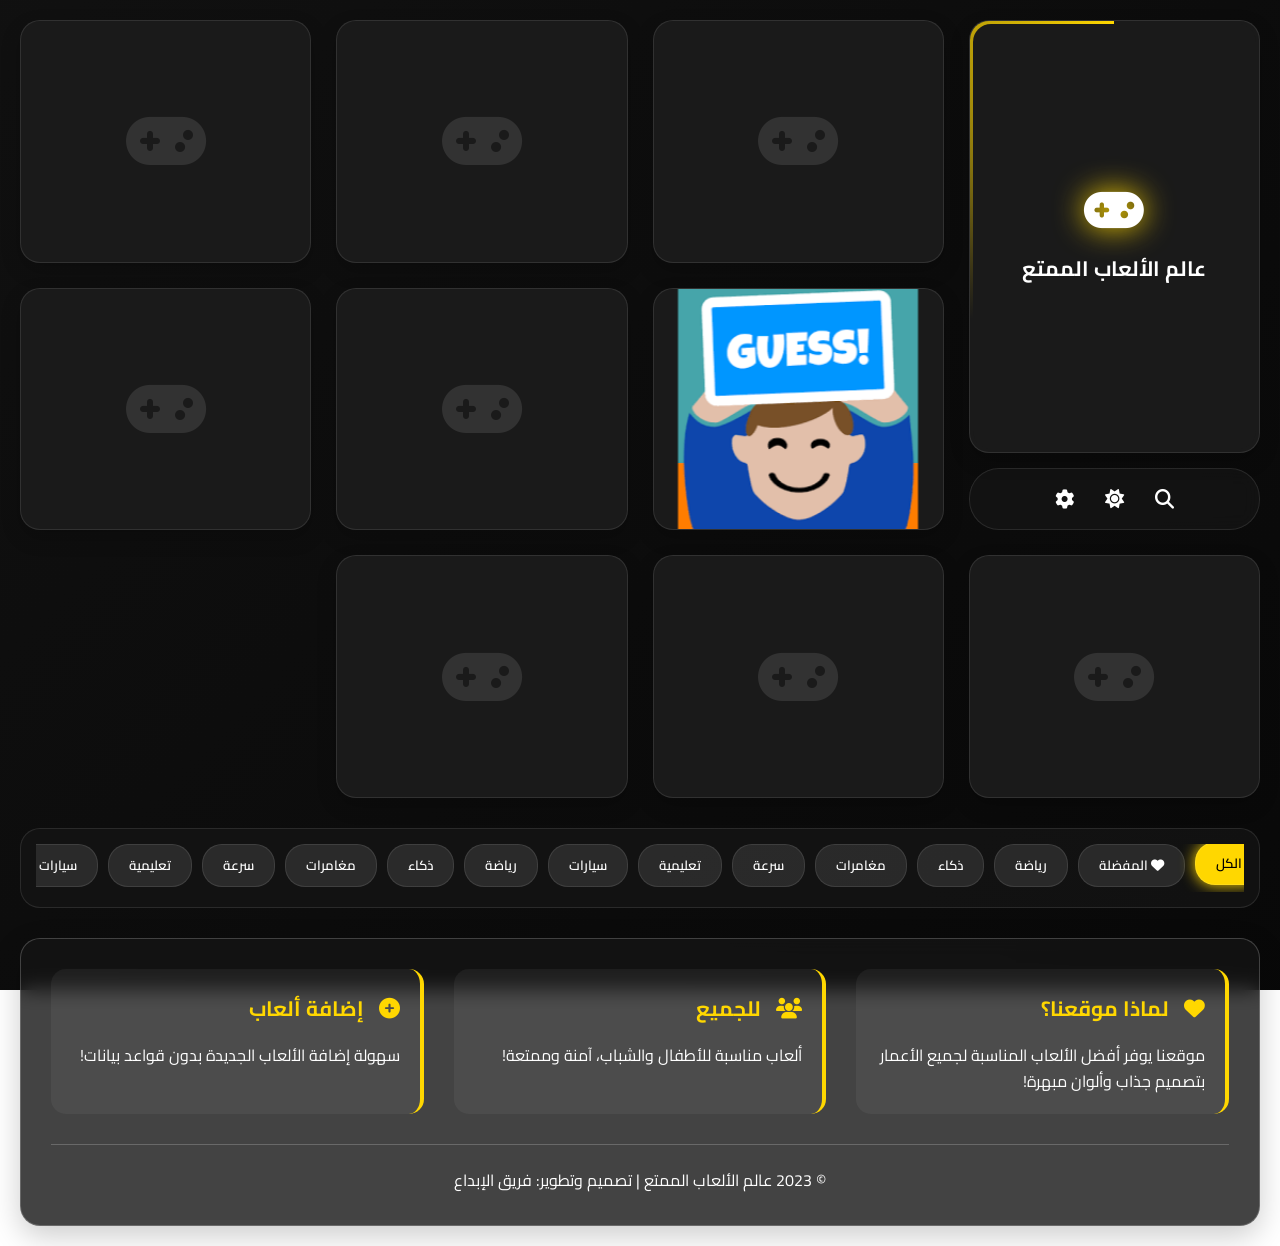
==== index.html @ 0b11cabd "Add files via upload" ====
<!DOCTYPE html>
<html lang="ar" dir="rtl">

<head>
    <meta charset="UTF-8">
    <meta name="viewport" content="width=device-width, initial-scale=1.0">
    <title>عالم الألعاب الممتع - موقع ألعاب للأطفال والشباب</title>
    <link rel="stylesheet" href="style.css">
    <link rel="stylesheet" href="https://cdnjs.cloudflare.com/ajax/libs/font-awesome/6.4.0/css/all.min.css">
    <link href="https://fonts.googleapis.com/css2?family=Cairo:wght@400;600;700;900&display=swap" rel="stylesheet">
</head>

<body>
    <div id="parallax-bg"></div>
    <div class="container">
        <!-- منطقة اللعبة الرئيسية -->
        <main>
            <!-- منطقة عرض اللعبة -->
            <div id="game-viewer" class="game-viewer">
                <div class="side-games-list" id="previous-games-list"></div>
                <div class="game-display-container">
                    <div class="game-display-header">
                        <h3 id="game-viewer-title"></h3>
                        <div class="game-controls">
                            <button id="game-viewer-fullscreen" title="ملء الشاشة"><i class="fas fa-expand"></i></button>
                            <button id="game-viewer-reload" title="إعادة تشغيل اللعبة"><i class="fas fa-redo"></i></button>
                            <button id="game-viewer-share" title="مشاركة اللعبة"><i class="fas fa-share-alt"></i></button>
                            <button id="sidebar-toggle" title="إخفاء/إظهار القوائم"><i class="fas fa-columns"></i></button>
                            <button id="game-viewer-close" title="العودة للقائمة"><i class="fas fa-times"></i></button>
                        </div>
                    </div>
                    <div id="game-frame-wrapper" class="game-frame-wrapper">
                        <div id="game-loader" class="loading-spinner"></div>
                        <!-- Iframe will be inserted here by JS -->
                    </div>
                </div>
                <div class="side-games-list" id="next-games-list"></div>
            </div>

            <!-- قسم ألعاب مشابهة -->
            <div id="similar-games-section" class="similar-games-section" style="display: none;">
                <h3><i class="fas fa-star"></i> <span data-i18n="similarGames">ألعاب مشابهة قد تعجبك</span></h3>
                <div class="games-grid" id="similar-games-grid"></div>
            </div>

            <!-- شبكة الألعاب -->
            <div class="games-grid" id="games-grid">
                <!-- رأس الموقع (كعنصر داخل الشبكة) -->
                <header>
                    <div class="logo">
                        <i class="fas fa-gamepad"></i>
                        <h1 data-i18n="siteTitle">عالم الألعاب</h1>
                    </div>
        
                    <div class="header-controls">
                        <!-- زر البحث وشريط البحث -->
                        <div class="search-wrapper" id="search-wrapper">
                            <input type="text" id="search-input" class="search-input" placeholder="ابحث..." data-i18n-placeholder="searchPlaceholder">
                            <button id="search-toggle-btn" class="icon-btn" title="بحث"><i class="fas fa-search"></i></button>
                        </div>
        
                        <!-- زر الوضع الليلي -->
                        <button id="header-theme-btn" class="icon-btn" title="تبديل المظهر"><i class="fas fa-moon"></i></button>
        
                        <!-- زر الإعدادات -->
                        <button id="settings-btn" class="icon-btn" title="الإعدادات">
                            <i class="fas fa-cog"></i>
                        </button>
                    </div>
                </header>
                <!-- سيتم إضافة الألعاب ديناميكياً بواسطة جافاسكريبت -->
            </div>
        </main>

        <!-- تصنيفات الألعاب (في الأسفل) -->
        <div class="bottom-categories">
            <div class="categories-container" id="categories-container">
                <button class="category-btn active" data-category="all" data-i18n="all">الكل</button>
                <button class="category-btn" data-category="favorites"><i class="fas fa-heart"></i> <span data-i18n="favorites">المفضلة</span></button>
            </div>
        </div>

        <!-- تذييل الصفحة -->
        <footer>
            <div class="footer-content">
                <div class="footer-section">
                    <h4><i class="fas fa-heart"></i> <span data-i18n="whyUs">لماذا موقعنا؟</span></h4>
                    <p data-i18n="whyUsDesc">موقعنا يوفر أفضل الألعاب المناسبة لجميع الأعمار بتصميم جذاب وألوان مبهرة!</p>
                </div>
                <div class="footer-section">
                    <h4><i class="fas fa-users"></i> <span data-i18n="forEveryone">للجميع</span></h4>
                    <p data-i18n="forEveryoneDesc">ألعاب مناسبة للأطفال والشباب، آمنة وممتعة!</p>
                </div>
                <div class="footer-section">
                    <h4><i class="fas fa-plus-circle"></i> <span data-i18n="addGames">إضافة ألعاب</span></h4>
                    <p data-i18n="addGamesDesc">سهولة إضافة الألعاب الجديدة بدون قواعد بيانات!</p>
                </div>
            </div>
            <div class="copyright">
                <p data-i18n="copyright">© 2023 عالم الألعاب الممتع | تصميم وتطوير: فريق الإبداع</p>
            </div>
        </footer>
    </div>

    <!-- نافذة المشاركة المخصصة -->
    <div id="share-modal" class="share-modal">
        <div class="share-content">
            <div class="share-header">
                <h3 data-i18n="shareTitle">مشاركة اللعبة</h3>
                <button id="close-share-modal"><i class="fas fa-times"></i></button>
            </div>
            <div class="share-options">
                <a href="#" id="share-whatsapp" target="_blank" class="share-btn whatsapp"><i class="fab fa-whatsapp"></i> واتساب</a>
                <a href="#" id="share-facebook" target="_blank" class="share-btn facebook"><i class="fab fa-facebook-f"></i> فيسبوك</a>
                <a href="#" id="share-twitter" target="_blank" class="share-btn twitter"><i class="fab fa-twitter"></i> تويتر</a>
                <button id="share-copy" class="share-btn copy"><i class="fas fa-copy"></i> <span data-i18n="copyLink">نسخ الرابط</span></button>
            </div>
        </div>
    </div>

    <!-- نافذة الإعدادات -->
    <div id="settings-modal" class="share-modal">
        <div class="share-content settings-content">
            <div class="share-header">
                <h3 data-i18n="settings">الإعدادات</h3>
                <button id="close-settings-modal"><i class="fas fa-times"></i></button>
            </div>
            <div class="settings-options">
                <div class="setting-item">
                    <span data-i18n="language">اللغة</span>
                    <select id="language-select">
                        <option value="ar">العربية</option>
                        <option value="en">English</option>
                        <option value="de">Deutsch</option>
                        <option value="fr">Français</option>
                        <option value="hi">हिन्दी</option>
                        <option value="zh">中文</option>
                    </select>
                </div>
                <div class="setting-item">
                    <span data-i18n="themeColor">لون الموقع</span>
                    <div class="color-picker-container">
                        <button class="color-option" style="background: #FFD700;" data-color="#FFD700"></button>
                        <button class="color-option" style="background: #FF0055;" data-color="#FF0055"></button>
                        <button class="color-option" style="background: #00FFCC;" data-color="#00FFCC"></button>
                        <button class="color-option" style="background: #BD00FF;" data-color="#BD00FF"></button>
                    </div>
                </div>
                <div class="setting-item">
                    <span data-i18n="appearance">المظهر</span>
                    <button id="theme-toggle-settings" class="theme-toggle-btn-settings"><i class="fas fa-sun"></i> <span data-i18n="lightMode">الوضع النهاري</span></button>
                </div>
            </div>
        </div>
    </div>

    <!-- زر العودة للأعلى -->
    <button id="back-to-top" title="العودة للأعلى"><i class="fas fa-arrow-up"></i></button>

    <script src="script.js"></script>
</body>

</html>
---- style.css ----
/* أساسيات الصفحة */

:root {
    --main-color: #FFD700; /* اللون الأساسي المبهر */
    --bg-color: #000000; /* خلفية سوداء للوضع الليلي */
    --text-color: #ffffff;
    --card-bg: #1a1a1a;
    --header-bg: rgba(20, 20, 20, 0.8);
    --input-bg: rgba(255, 255, 255, 0.1);
}

* {
    margin: 0;
    padding: 0;
    box-sizing: border-box;
}

body {
    font-family: 'Cairo', sans-serif;
    background: transparent;
    color: var(--text-color);
    min-height: 100vh;
    direction: rtl;
    overflow: auto;
}

.container {
    max-width: 100%;
    margin: 0 auto;
    padding: 20px;
}

/* خلفية Parallax */
#parallax-bg {
    position: fixed;
    top: -10%;
    left: -10%;
    width: 120%;
    height: 120%;
    z-index: -100;
    background: linear-gradient(-45deg, #000000, #1a1a1a, #050505, #111111);
    background-size: 400% 400%;
    animation: gradientBG 15s ease infinite;
    pointer-events: none;
    transition: transform 0.1s ease-out;
}

@keyframes gradientBG {
    0% {
        background-position: 0% 50%;
    }
    50% {
        background-position: 100% 50%;
    }
    100% {
        background-position: 0% 50%;
    }
}

/* رأس الموقع */
header {
    display: flex;
    flex-direction: column;
    align-items: center;
    justify-content: center;
    background: transparent;
    padding: 0;
    border: none;
    box-shadow: none;
    backdrop-filter: none;
    margin-bottom: 0;
    width: 100%;
    height: 100%;
    grid-row: span 2; /* يجعل الهيدر يأخذ ارتفاع مربعين ليكون بارزاً */
}

.logo {
    position: relative;
    display: flex;
    flex-direction: column;
    justify-content: center;
    align-items: center;
    gap: 15px;
    background: var(--card-bg);
    padding: 20px;
    border-radius: 20px;
    width: 100%;
    height: 100%;
    min-height: 200px;
    box-shadow: 0 8px 20px rgba(0, 0, 0, 0.2);
    border: 1px solid rgba(255, 255, 255, 0.1);
    margin-bottom: 15px;
    transition: all 0.3s ease;
    z-index: 1;
    overflow: hidden;
}

/* تأثير النيون المتحرك */
.logo::before {
    content: '';
    position: absolute;
    top: -50%;
    left: -50%;
    width: 200%;
    height: 200%;
    background: conic-gradient(
        transparent, 
        transparent, 
        transparent, 
        var(--main-color)
    );
    animation: rotate-neon 4s linear infinite;
    z-index: -2;
}

.logo::after {
    content: '';
    position: absolute;
    inset: 3px;
    background: var(--card-bg);
    border-radius: 18px;
    z-index: -1;
}

@keyframes rotate-neon {
    0% { transform: rotate(0deg); }
    100% { transform: rotate(360deg); }
}

.logo:hover {
    transform: translateY(-5px);
    box-shadow: 0 0 30px var(--main-color);
}

.logo i {
    font-size: 3rem;
    filter: drop-shadow(0 0 15px var(--main-color));
}

.logo h1 {
    font-size: 1.3rem;
    text-align: center;
    margin: 0;
    white-space: normal;
    color: var(--text-color);
    background: none;
    -webkit-background-clip: border-box;
    text-shadow: none;
}

/* أدوات الهيدر */
.header-controls {
    display: flex;
    align-items: center;
    justify-content: center;
    gap: 10px;
    background: var(--header-bg);
    padding: 10px 20px;
    border-radius: 30px;
    border: 1px solid rgba(255, 255, 255, 0.1);
    backdrop-filter: blur(10px);
    width: 100%;
    margin-top: auto;
}

.icon-btn {
    background: transparent;
    border: none;
    color: var(--text-color);
    font-size: 1.2rem;
    cursor: pointer;
    width: 40px;
    height: 40px;
    border-radius: 50%;
    transition: all 0.3s ease;
    display: flex;
    align-items: center;
    justify-content: center;
}

.icon-btn:hover {
    background: var(--input-bg);
    color: var(--main-color);
}

/* شريط البحث المنبثق */
.search-wrapper {
    display: flex;
    align-items: center;
    background: transparent;
    border-radius: 25px;
    padding: 0;
    transition: all 0.3s ease;
}

/* عند تفعيل البحث */
.search-wrapper.active {
    background: var(--input-bg);
    padding-right: 10px;
    border: 1px solid rgba(255,255,255,0.1);
}

.search-input {
    width: 0;
    padding: 0;
    border: none;
    background: transparent;
    color: var(--text-color);
    font-size: 1rem;
    opacity: 0;
    transition: all 0.3s ease;
    font-family: 'Cairo', sans-serif;
    outline: none;
}

.search-wrapper.active .search-input {
    width: 200px;
    padding: 5px 10px;
    opacity: 1;
}

/* قسم التصنيفات في الأسفل */
.bottom-categories {
    margin-bottom: 30px;
    padding: 15px;
    background: var(--header-bg);
    border-radius: 20px;
    border: 1px solid rgba(255, 255, 255, 0.1);
}

.categories-container {
    display: flex;
    flex-wrap: nowrap;
    gap: 10px;
    overflow-x: auto;
    padding-bottom: 5px;
    scrollbar-width: thin;
    justify-content: center;
}

.category-btn {
    padding: 8px 20px;
    border-radius: 20px;
    border: none;
    background: var(--input-bg);
    color: var(--text-color);
    cursor: pointer;
    transition: all 0.3s ease;
    font-family: 'Cairo', sans-serif;
    font-weight: 600;
    border: 1px solid rgba(255, 255, 255, 0.1);
    white-space: nowrap;
}

.category-btn:hover, .category-btn.active {
    background: var(--main-color);
    color: #000;
    transform: translateY(-2px);
    box-shadow: 0 0 15px var(--main-color);
}


/* شبكة الألعاب */
.games-grid {
    display: grid;
    grid-template-columns: repeat(auto-fill, minmax(250px, 1fr));
    grid-auto-flow: dense; /* لملء الفراغات بشكل أفضل */
    gap: 25px;
    margin-bottom: 30px;
}

.game-card {
    position: relative;
    background: var(--card-bg);
    border-radius: 20px;
    overflow: hidden;
    cursor: pointer;
    transition: all 0.3s ease;
    aspect-ratio: 1.2;
    box-shadow: 0 8px 20px rgba(0, 0, 0, 0.2);
    border: 1px solid rgba(255,255,255,0.1);
}

.game-card:hover {
    box-shadow: 0 15px 30px rgba(0, 0, 0, 0.3);
    z-index: 10;
    border-color: var(--main-color);
}

.game-image {
    width: 100%;
    height: 100%;
    object-fit: contain;
    transition: transform 0.3s ease;
    position: relative;
    z-index: 1;
}

.game-card:hover .game-image {
    transform: scale(1.1);
}

.game-fallback-icon {
    position: absolute;
    top: 0;
    left: 0;
    width: 100%;
    height: 100%;
    display: flex;
    align-items: center;
    justify-content: center;
    font-size: 4rem;
    color: var(--text-color);
    opacity: 0.1;
    z-index: 0;
}

.game-info {
    position: absolute;
    bottom: 0;
    left: 0;
    right: 0;
    background: linear-gradient(to top, #000 0%, rgba(0,0,0,0.5) 100%);
    padding: 15px;
    text-align: center;
    opacity: 0;
    transform: translateY(10px);
    transition: all 0.3s ease;
}

.game-card:hover .game-info {
    opacity: 1;
    transform: translateY(0);
}

.game-info h4 {
    font-size: 1.5rem;
    margin: 0;
    color: #fff;
    text-shadow: 0 2px 5px rgba(0,0,0,0.8);
}

.no-games-message {
    grid-column: 1 / -1;
    text-align: center;
    padding: 40px;
}

/* زر المفضلة على البطاقة */
.card-favorite-btn {
    position: absolute;
    top: 10px;
    left: 10px;
    background: rgba(0, 0, 0, 0.5);
    color: #fff;
    border: none;
    width: 35px;
    height: 35px;
    border-radius: 50%;
    cursor: pointer;
    display: flex;
    align-items: center;
    justify-content: center;
    font-size: 1rem;
    transition: all 0.3s ease;
    z-index: 5;
    opacity: 0;
}

.game-card:hover .card-favorite-btn,
.card-favorite-btn.active {
    opacity: 1;
}

.card-favorite-btn:hover {
    background: #fff;
    color: var(--main-color);
    transform: scale(1.1);
}

.card-favorite-btn.active {
    background: var(--main-color);
    color: #fff;
}

/* تذييل الصفحة */
footer {
    background: var(--header-bg);
    border-radius: 20px;
    padding: 30px;
    box-shadow: 0 10px 30px rgba(0, 0, 0, 0.2);
    backdrop-filter: blur(10px);
    border: 1px solid rgba(255, 255, 255, 0.2);
}

.footer-content {
    display: grid;
    grid-template-columns: repeat(auto-fit, minmax(250px, 1fr));
    gap: 30px;
    margin-bottom: 30px;
}

.footer-section {
    padding: 20px;
    background: rgba(255, 255, 255, 0.05);
    border-radius: 15px;
    border-right: 4px solid #FFD700;
}

.footer-section h4 {
    color: #FFD700;
    margin-bottom: 15px;
    font-size: 1.3rem;
}

.footer-section h4 i {
    margin-left: 10px;
}

.footer-section p {
    color: var(--text-color);
    line-height: 1.6;
}

.copyright {
    text-align: center;
    padding-top: 20px;
    border-top: 1px solid rgba(255, 255, 255, 0.2);
    color: var(--text-color);
    font-size: 1rem;
}

/* منطقة عرض اللعبة الجديدة */
.game-viewer {
    display: none;
    gap: 20px;
    margin-bottom: 30px;
    align-items: flex-start;
}

.side-games-list {
    display: flex;
    flex-direction: column;
    gap: 10px;
    flex: 1;
    max-height: 70vh;
    overflow-y: auto;
    padding: 10px;
    background: rgba(0,0,0,0.2);
    border-radius: 15px;
}

/* إخفاء القوائم الجانبية عند التفعيل */
.game-viewer.sidebars-hidden .side-games-list {
    display: none;
}

.game-viewer.sidebars-hidden .game-display-container {
    min-width: 100%;
}

/* Custom scrollbar for side lists */
.side-games-list::-webkit-scrollbar {
    width: 5px;
}
.side-games-list::-webkit-scrollbar-track {
    background: transparent;
}
.side-games-list::-webkit-scrollbar-thumb {
    background: var(--main-color);
    border-radius: 5px;
}

.side-game-card {
    position: relative;
    display: block;
    background: rgba(255,255,255,0.1);
    padding: 0;
    border-radius: 10px;
    cursor: pointer;
    transition: all 0.3s ease;
    border: 2px solid transparent;
    overflow: hidden;
    opacity: 0; /* مخفي في البداية للحركة */
    animation: slideInSide 0.5s ease forwards;
    aspect-ratio: 1; /* جعل البطاقة مربعة دائماً */
    width: 100%;
}

.side-game-card:hover {
    background: rgba(255,255,255,0.2);
    border-color: var(--main-color);
    transform: scale(1.05);
}

/* حركة ظهور القوائم الجانبية */
@keyframes slideInSide {
    from { opacity: 0; transform: translateY(20px); }
    to { opacity: 1; transform: translateY(0); }
}

.side-game-card img {
    position: relative;
    z-index: 1;
    width: 100%;
    height: 100%;
    object-fit: cover;
    border-radius: 0;
    display: block;
}

.side-game-card h5 {
    position: absolute;
    bottom: 0;
    left: 0;
    width: 100%;
    background: rgba(0, 0, 0, 0.7);
    color: #fff;
    font-size: 0.8rem;
    text-align: center;
    padding: 5px 2px;
    margin: 0;
    transform: translateY(100%);
    transition: transform 0.3s ease;
    z-index: 2;
}

.side-game-card .game-fallback-icon {
    font-size: 2rem;
    z-index: 0;
}

.side-game-card:hover h5 {
    transform: translateY(0);
}

.game-display-container {
    flex: 3; /* This will make it wider than sidebars */
    min-width: 50%; /* As requested */
    background: rgba(0,0,0,0.3);
    border-radius: 20px;
    overflow: hidden;
    box-shadow: 0 10px 40px rgba(0,0,0,0.4);
}

.game-display-header {
    display: flex;
    justify-content: space-between;
    align-items: center;
    padding: 15px 20px;
    background: rgba(0,0,0,0.4);
}

.game-display-header h3 {
    font-size: 1.5rem;
    color: var(--main-color);
}

.game-controls {
    display: flex;
    gap: 10px;
}

.game-controls button {
    background: rgba(255,255,255,0.2);
    color: #fff;
    border: none;
    width: 40px;
    height: 40px;
    border-radius: 50%;
    cursor: pointer;
    font-size: 1rem;
    transition: all 0.3s ease;
}

.game-controls button:hover {
    background: var(--main-color);
    color: #000;
}

.game-frame-wrapper {
    position: relative;
    width: 100%;
    padding-top: 56.25%; /* 16:9 Aspect Ratio */
    background-color: #000;
}

.game-frame-wrapper iframe {
    position: absolute;
    top: 0;
    left: 0;
    width: 100%;
    height: 100%;
    border: none;
}

/* شريط التحميل (Loader) */
.loading-spinner {
    position: absolute;
    top: 50%;
    left: 50%;
    transform: translate(-50%, -50%);
    width: 50px;
    height: 50px;
    border: 5px solid rgba(255, 255, 255, 0.3);
    border-radius: 50%;
    border-top: 5px solid var(--main-color);
    animation: spin 1s linear infinite;
    z-index: 10;
    display: none; /* مخفي افتراضياً */
}

@keyframes spin {
    0% { transform: translate(-50%, -50%) rotate(0deg); }
    100% { transform: translate(-50%, -50%) rotate(360deg); }
}

/* قسم ألعاب مشابهة */
.similar-games-section {
    margin-bottom: 40px;
}

.similar-games-section h3 {
    color: var(--main-color);
    margin-bottom: 20px;
    font-size: 1.5rem;
    border-bottom: 2px solid rgba(255, 255, 255, 0.2);
    padding-bottom: 10px;
    display: inline-block;
}

/* تصميم متجاوب */
@media (max-width: 1200px) {
    main {
        flex-direction: column;
    }
}

@media (max-width: 768px) {
    header {
        flex-direction: column;
        align-items: stretch;
        gap: 20px;
    }
    
    .toolbar-header {
        flex-direction: column;
        width: 100%;
    }
    
    .search-container {
        width: 100%;
    }
    
    .logo h1 {
        font-size: 1.8rem;
    }

    .game-viewer {
        flex-direction: column;
    }
    .side-games-list {
        display: none; /* Hide side lists on smaller screens for simplicity */
    }
    .game-display-container {
        min-width: 100%;
    }
    
    .games-grid {
        grid-template-columns: repeat(auto-fill, minmax(130px, 1fr));
    }
    
    .footer-content {
        grid-template-columns: 1fr;
    }
}

@media (max-width: 480px) {
    .container {
        padding: 10px;
    }

    .games-grid {
        grid-template-columns: repeat(2, 1fr);
    }
}

/* --- الوضع النهاري (Light Mode) --- */
body.light-mode {
    --bg-color: #f0f2f5;
    --text-color: #333333;
    --card-bg: #ffffff;
    --header-bg: rgba(255, 255, 255, 0.9);
    --input-bg: rgba(0, 0, 0, 0.05);
}

body.light-mode #parallax-bg {
    background: linear-gradient(-45deg, #f0f2f5, #e0eafc, #cfdef3, #f0f2f5);
    background-size: 400% 400%;
}

body.light-mode .similar-games-section h3 {
    color: var(--main-color);
    border-bottom-color: rgba(0, 0, 0, 0.1);
}

body.light-mode .game-card {
    box-shadow: 0 5px 15px rgba(0,0,0,0.1);
    border: 1px solid #eee;
}

body.light-mode .game-card:hover {
    border-color: var(--main-color);
}

body.light-mode .search-container input::placeholder {
    color: #555;
}

body.light-mode .search-container i {
    color: var(--main-color);
}

body.light-mode .category-btn:hover,
body.light-mode .category-btn.active {
    background: var(--main-color);
    color: #fff;
}

/* تنسيقات نافذة الإعدادات */
.settings-content {
    text-align: right;
}

.settings-options {
    display: flex;
    flex-direction: column;
    gap: 15px;
}

.setting-item {
    display: flex;
    justify-content: space-between;
    align-items: center;
    padding: 10px;
    background: #f5f5f5;
    border-radius: 10px;
}

.setting-item span {
    color: #333;
    font-weight: bold;
}

.color-picker-container {
    display: flex;
    gap: 10px;
}

.color-option {
    width: 30px;
    height: 30px;
    border-radius: 50%;
    border: 2px solid #fff;
    cursor: pointer;
    transition: transform 0.2s;
}

.color-option:hover {
    transform: scale(1.2);
}

.theme-toggle-btn-settings {
    background: var(--main-color);
    color: #fff;
    border: none;
    padding: 5px 15px;
    border-radius: 15px;
    cursor: pointer;
}

.theme-toggle-btn-settings:hover {
    opacity: 0.9;
}

#language-select {
    padding: 5px;
    border-radius: 5px;
    border: 1px solid #ddd;
}

/* تنسيقات نافذة المشاركة */
.share-modal {
    position: fixed;
    top: 0;
    left: 0;
    width: 100%;
    height: 100%;
    background: rgba(0, 0, 0, 0.8);
    display: none;
    justify-content: center;
    align-items: center;
    z-index: 2000;
    backdrop-filter: blur(5px);
}

.share-content {
    background: #fff;
    padding: 25px;
    border-radius: 20px;
    width: 90%;
    max-width: 400px;
    text-align: center;
    box-shadow: 0 10px 30px rgba(0,0,0,0.3);
    animation: popIn 0.3s ease;
}

@keyframes popIn {
    from { transform: scale(0.8); opacity: 0; }
    to { transform: scale(1); opacity: 1; }
}

.share-header {
    display: flex;
    justify-content: space-between;
    align-items: center;
    margin-bottom: 20px;
    border-bottom: 1px solid #eee;
    padding-bottom: 10px;
}

.share-header h3 { color: #333; margin: 0; }
.share-header button { background: none; border: none; font-size: 1.2rem; cursor: pointer; color: #666; }

.share-options { display: flex; flex-direction: column; gap: 10px; }

.share-btn {
    display: flex;
    align-items: center;
    justify-content: center;
    gap: 10px;
    padding: 12px;
    border-radius: 10px;
    text-decoration: none;
    color: #fff;
    font-weight: bold;
    transition: transform 0.2s;
    border: none; cursor: pointer; font-size: 1rem; font-family: inherit;
}
.share-btn:hover { transform: translateY(-2px); }
.whatsapp { background: #25D366; }
.facebook { background: #1877F2; }
.twitter { background: #1DA1F2; }
.copy { background: #666; }

/* زر العودة للأعلى */
#back-to-top {
    position: fixed;
    bottom: 30px;
    left: 30px;
    width: 50px;
    height: 50px;
    background: var(--main-color);
    color: #000;
    border: none;
    border-radius: 50%;
    font-size: 1.2rem;
    cursor: pointer;
    box-shadow: 0 5px 15px rgba(0,0,0,0.3);
    z-index: 999;
    opacity: 0;
    visibility: hidden;
    transition: all 0.3s ease;
}

#back-to-top.show {
    opacity: 1;
    visibility: visible;
}

#back-to-top:hover {
    background: #fff;
    transform: translateY(-5px);
}

body.light-mode .game-display-header h3 {
    color: var(--main-color);
}

body.light-mode .game-controls button {
    color: #333;
    background: rgba(0,0,0,0.1);
}

body.light-mode .game-controls button:hover {
    background: var(--main-color);
    color: #fff;
}
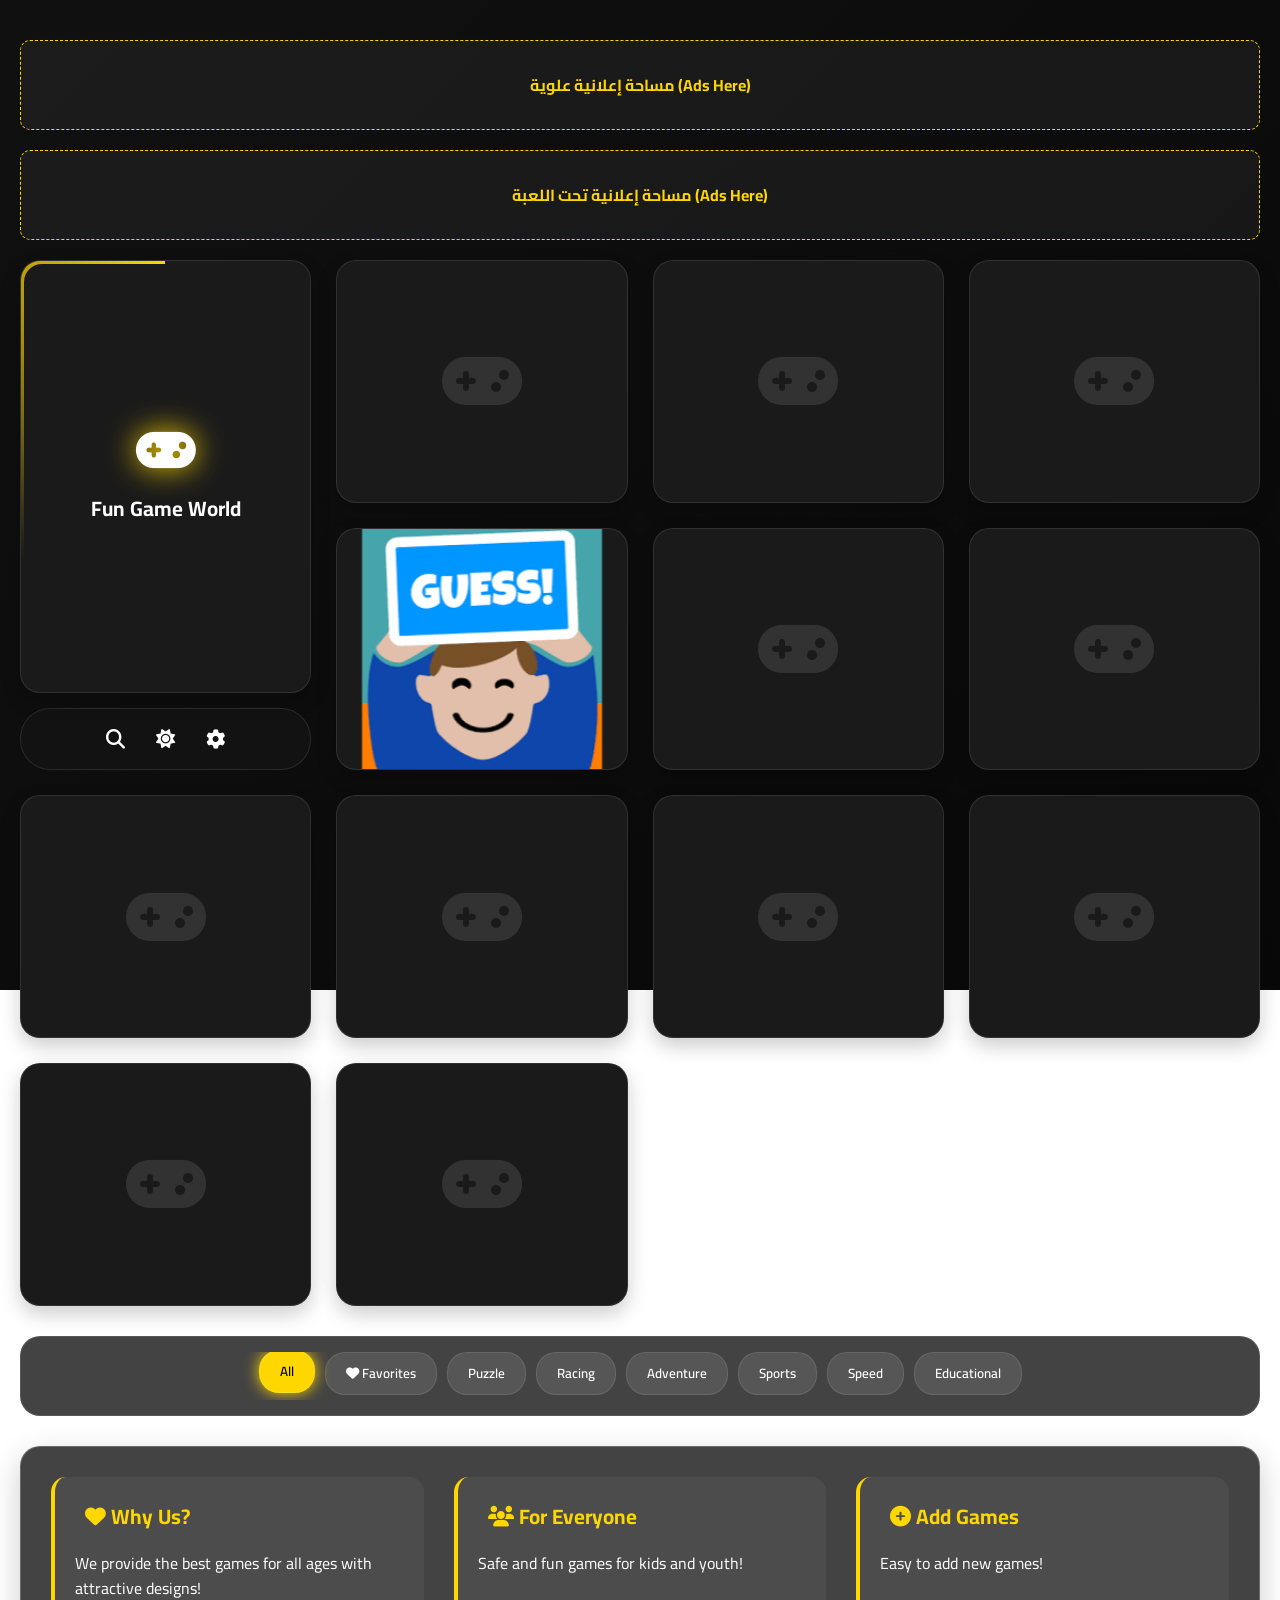
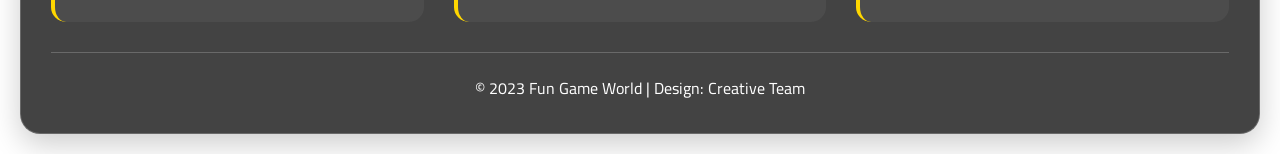
==== commit a0d489f2: "Add files via upload" ====
--- a/index.html
+++ b/index.html
@@ -1,10 +1,10 @@
 <!DOCTYPE html>
-<html lang="ar" dir="rtl">
+<html lang="en" dir="ltr">
 
 <head>
     <meta charset="UTF-8">
     <meta name="viewport" content="width=device-width, initial-scale=1.0">
-    <title>عالم الألعاب الممتع - موقع ألعاب للأطفال والشباب</title>
+    <title>Fun Game World - Games for Everyone</title>
     <link rel="stylesheet" href="style.css">
     <link rel="stylesheet" href="https://cdnjs.cloudflare.com/ajax/libs/font-awesome/6.4.0/css/all.min.css">
     <link href="https://fonts.googleapis.com/css2?family=Cairo:wght@400;600;700;900&display=swap" rel="stylesheet">
@@ -16,15 +16,18 @@
         <!-- منطقة اللعبة الرئيسية -->
         <main>
             <!-- منطقة عرض اللعبة -->
+            <!-- مساحة إعلانية علوية -->
+            <div class="ad-container">مساحة إعلانية علوية (Ads Here)</div>
+
             <div id="game-viewer" class="game-viewer">
                 <div class="side-games-list" id="previous-games-list"></div>
                 <div class="game-display-container">
                     <div class="game-display-header">
                         <h3 id="game-viewer-title"></h3>
                         <div class="game-controls">
-                            <button id="game-viewer-fullscreen" title="ملء الشاشة"><i class="fas fa-expand"></i></button>
-                            <button id="game-viewer-reload" title="إعادة تشغيل اللعبة"><i class="fas fa-redo"></i></button>
-                            <button id="game-viewer-share" title="مشاركة اللعبة"><i class="fas fa-share-alt"></i></button>
+                            <button id="game-viewer-fullscreen" title="Fullscreen"><i class="fas fa-expand"></i></button>
+                            <button id="game-viewer-reload" title="Reload Game"><i class="fas fa-redo"></i></button>
+                            <button id="game-viewer-share" title="Share Game"><i class="fas fa-share-alt"></i></button>
                             <button id="sidebar-toggle" title="إخفاء/إظهار القوائم"><i class="fas fa-columns"></i></button>
                             <button id="game-viewer-close" title="العودة للقائمة"><i class="fas fa-times"></i></button>
                         </div>
@@ -37,9 +40,12 @@
                 <div class="side-games-list" id="next-games-list"></div>
             </div>
 
+            <!-- مساحة إعلانية تحت اللعبة -->
+            <div class="ad-container">مساحة إعلانية تحت اللعبة (Ads Here)</div>
+
             <!-- قسم ألعاب مشابهة -->
             <div id="similar-games-section" class="similar-games-section" style="display: none;">
-                <h3><i class="fas fa-star"></i> <span data-i18n="similarGames">ألعاب مشابهة قد تعجبك</span></h3>
+                <h3><i class="fas fa-star"></i> <span data-i18n="similarGames">Similar Games You Might Like</span></h3>
                 <div class="games-grid" id="similar-games-grid"></div>
             </div>
 
@@ -49,13 +55,13 @@
                 <header>
                     <div class="logo">
                         <i class="fas fa-gamepad"></i>
-                        <h1 data-i18n="siteTitle">عالم الألعاب</h1>
+                        <h1 data-i18n="siteTitle">Fun Game World</h1>
                     </div>
         
                     <div class="header-controls">
                         <!-- زر البحث وشريط البحث -->
                         <div class="search-wrapper" id="search-wrapper">
-                            <input type="text" id="search-input" class="search-input" placeholder="ابحث..." data-i18n-placeholder="searchPlaceholder">
+                            <input type="text" id="search-input" class="search-input" placeholder="Search..." data-i18n-placeholder="searchPlaceholder">
                             <button id="search-toggle-btn" class="icon-btn" title="بحث"><i class="fas fa-search"></i></button>
                         </div>
         
@@ -75,8 +81,8 @@
         <!-- تصنيفات الألعاب (في الأسفل) -->
         <div class="bottom-categories">
             <div class="categories-container" id="categories-container">
-                <button class="category-btn active" data-category="all" data-i18n="all">الكل</button>
-                <button class="category-btn" data-category="favorites"><i class="fas fa-heart"></i> <span data-i18n="favorites">المفضلة</span></button>
+                <button class="category-btn active" data-category="all" data-i18n="all">All</button>
+                <button class="category-btn" data-category="favorites"><i class="fas fa-heart"></i> <span data-i18n="favorites">Favorites</span></button>
             </div>
         </div>
 
@@ -84,20 +90,20 @@
         <footer>
             <div class="footer-content">
                 <div class="footer-section">
-                    <h4><i class="fas fa-heart"></i> <span data-i18n="whyUs">لماذا موقعنا؟</span></h4>
-                    <p data-i18n="whyUsDesc">موقعنا يوفر أفضل الألعاب المناسبة لجميع الأعمار بتصميم جذاب وألوان مبهرة!</p>
+                    <h4><i class="fas fa-heart"></i> <span data-i18n="whyUs">Why Us?</span></h4>
+                    <p data-i18n="whyUsDesc">Our site provides the best games for all ages with amazing designs!</p>
                 </div>
                 <div class="footer-section">
-                    <h4><i class="fas fa-users"></i> <span data-i18n="forEveryone">للجميع</span></h4>
-                    <p data-i18n="forEveryoneDesc">ألعاب مناسبة للأطفال والشباب، آمنة وممتعة!</p>
+                    <h4><i class="fas fa-users"></i> <span data-i18n="forEveryone">For Everyone</span></h4>
+                    <p data-i18n="forEveryoneDesc">Safe and fun games for kids and adults!</p>
                 </div>
                 <div class="footer-section">
-                    <h4><i class="fas fa-plus-circle"></i> <span data-i18n="addGames">إضافة ألعاب</span></h4>
-                    <p data-i18n="addGamesDesc">سهولة إضافة الألعاب الجديدة بدون قواعد بيانات!</p>
+                    <h4><i class="fas fa-plus-circle"></i> <span data-i18n="addGames">Add Games</span></h4>
+                    <p data-i18n="addGamesDesc">Easily add new games without a database!</p>
                 </div>
             </div>
             <div class="copyright">
-                <p data-i18n="copyright">© 2023 عالم الألعاب الممتع | تصميم وتطوير: فريق الإبداع</p>
+                <p data-i18n="copyright">© 2023 Fun Game World | Design: Creative Team</p>
             </div>
         </footer>
     </div>
@@ -106,14 +112,14 @@
     <div id="share-modal" class="share-modal">
         <div class="share-content">
             <div class="share-header">
-                <h3 data-i18n="shareTitle">مشاركة اللعبة</h3>
+                <h3 data-i18n="shareTitle">Share Game</h3>
                 <button id="close-share-modal"><i class="fas fa-times"></i></button>
             </div>
             <div class="share-options">
-                <a href="#" id="share-whatsapp" target="_blank" class="share-btn whatsapp"><i class="fab fa-whatsapp"></i> واتساب</a>
-                <a href="#" id="share-facebook" target="_blank" class="share-btn facebook"><i class="fab fa-facebook-f"></i> فيسبوك</a>
-                <a href="#" id="share-twitter" target="_blank" class="share-btn twitter"><i class="fab fa-twitter"></i> تويتر</a>
-                <button id="share-copy" class="share-btn copy"><i class="fas fa-copy"></i> <span data-i18n="copyLink">نسخ الرابط</span></button>
+                <a href="#" id="share-whatsapp" target="_blank" class="share-btn whatsapp"><i class="fab fa-whatsapp"></i> WhatsApp</a>
+                <a href="#" id="share-facebook" target="_blank" class="share-btn facebook"><i class="fab fa-facebook-f"></i> Facebook</a>
+                <a href="#" id="share-twitter" target="_blank" class="share-btn twitter"><i class="fab fa-twitter"></i> Twitter</a>
+                <button id="share-copy" class="share-btn copy"><i class="fas fa-copy"></i> <span data-i18n="copyLink">Copy Link</span></button>
             </div>
         </div>
     </div>
@@ -122,15 +128,15 @@
     <div id="settings-modal" class="share-modal">
         <div class="share-content settings-content">
             <div class="share-header">
-                <h3 data-i18n="settings">الإعدادات</h3>
+                <h3 data-i18n="settings">Settings</h3>
                 <button id="close-settings-modal"><i class="fas fa-times"></i></button>
             </div>
             <div class="settings-options">
                 <div class="setting-item">
-                    <span data-i18n="language">اللغة</span>
+                    <span data-i18n="language">Language</span>
                     <select id="language-select">
+                        <option value="en">English</option>
                         <option value="ar">العربية</option>
-                        <option value="en">English</option>
                         <option value="de">Deutsch</option>
                         <option value="fr">Français</option>
                         <option value="hi">हिन्दी</option>
@@ -138,7 +144,7 @@
                     </select>
                 </div>
                 <div class="setting-item">
-                    <span data-i18n="themeColor">لون الموقع</span>
+                    <span data-i18n="themeColor">Theme Color</span>
                     <div class="color-picker-container">
                         <button class="color-option" style="background: #FFD700;" data-color="#FFD700"></button>
                         <button class="color-option" style="background: #FF0055;" data-color="#FF0055"></button>
@@ -147,8 +153,8 @@
                     </div>
                 </div>
                 <div class="setting-item">
-                    <span data-i18n="appearance">المظهر</span>
-                    <button id="theme-toggle-settings" class="theme-toggle-btn-settings"><i class="fas fa-sun"></i> <span data-i18n="lightMode">الوضع النهاري</span></button>
+                    <span data-i18n="appearance">Appearance</span>
+                    <button id="theme-toggle-settings" class="theme-toggle-btn-settings"><i class="fas fa-sun"></i> <span data-i18n="lightMode">Light Mode</span></button>
                 </div>
             </div>
         </div>
--- a/style.css
+++ b/style.css
@@ -20,7 +20,7 @@
     background: transparent;
     color: var(--text-color);
     min-height: 100vh;
-    direction: rtl;
+    direction: ltr;
     overflow: auto;
 }
 
@@ -404,7 +404,7 @@
     padding: 20px;
     background: rgba(255, 255, 255, 0.05);
     border-radius: 15px;
-    border-right: 4px solid #FFD700;
+    border-left: 4px solid #FFD700;
 }
 
 .footer-section h4 {
@@ -433,30 +433,36 @@
 /* منطقة عرض اللعبة الجديدة */
 .game-viewer {
     display: none;
-    gap: 20px;
-    margin-bottom: 30px;
-    align-items: flex-start;
+    width: 100%;
+    height: 700px; /* ارتفاع مناسب للعبة */
+    background: var(--card-bg);
+    flex-direction: row;
+    margin-bottom: 40px;
+    padding: 15px;
+    border-radius: 20px;
+    border: 1px solid rgba(255, 255, 255, 0.1);
+    gap: 15px;
+    box-shadow: 0 10px 30px rgba(0,0,0,0.5);
+    align-items: stretch;
 }
 
 .side-games-list {
     display: flex;
     flex-direction: column;
-    gap: 10px;
-    flex: 1;
-    max-height: 70vh;
+    gap: 12px;
+    width: 180px;
     overflow-y: auto;
-    padding: 10px;
+    padding: 5px;
     background: rgba(0,0,0,0.2);
     border-radius: 15px;
 }
 
-/* إخفاء القوائم الجانبية عند التفعيل */
 .game-viewer.sidebars-hidden .side-games-list {
     display: none;
 }
 
-.game-viewer.sidebars-hidden .game-display-container {
-    min-width: 100%;
+#sidebar-toggle {
+    display: flex;
 }
 
 /* Custom scrollbar for side lists */
@@ -535,12 +541,13 @@
 }
 
 .game-display-container {
-    flex: 3; /* This will make it wider than sidebars */
-    min-width: 50%; /* As requested */
-    background: rgba(0,0,0,0.3);
-    border-radius: 20px;
+    flex: 1; /* تأخذ المساحة المتبقية */
+    height: 100%;
+    background: #000;
+    border-radius: 15px;
+    display: flex;
+    flex-direction: column;
     overflow: hidden;
-    box-shadow: 0 10px 40px rgba(0,0,0,0.4);
 }
 
 .game-display-header {
@@ -552,8 +559,12 @@
 }
 
 .game-display-header h3 {
-    font-size: 1.5rem;
+    font-size: clamp(1rem, 4vw, 1.5rem);
     color: var(--main-color);
+    margin: 0;
+    white-space: nowrap;
+    overflow: hidden;
+    text-overflow: ellipsis;
 }
 
 .game-controls {
@@ -579,10 +590,11 @@
 }
 
 .game-frame-wrapper {
+    flex: 1;
+    width: 100%;
+    height: 100%;
     position: relative;
-    width: 100%;
-    padding-top: 56.25%; /* 16:9 Aspect Ratio */
-    background-color: #000;
+    background: #000;
 }
 
 .game-frame-wrapper iframe {
@@ -629,6 +641,21 @@
     display: inline-block;
 }
 
+/* مساحة إعلانية */
+.ad-container {
+    width: 100%;
+    background: rgba(255, 255, 255, 0.05);
+    border: 1px dashed var(--main-color);
+    display: flex;
+    align-items: center;
+    justify-content: center;
+    color: var(--main-color);
+    font-weight: bold;
+    margin: 20px 0;
+    min-height: 90px;
+    border-radius: 10px;
+}
+
 /* تصميم متجاوب */
 @media (max-width: 1200px) {
     main {
@@ -656,19 +683,16 @@
         font-size: 1.8rem;
     }
 
-    .game-viewer {
-        flex-direction: column;
-    }
-    .side-games-list {
-        display: none; /* Hide side lists on smaller screens for simplicity */
-    }
-    .game-display-container {
-        min-width: 100%;
-    }
     
     .games-grid {
         grid-template-columns: repeat(auto-fill, minmax(130px, 1fr));
     }
+
+    .game-viewer {
+        height: 500px;
+        flex-direction: column;
+    }
+    .side-games-list { display: none !important; }
     
     .footer-content {
         grid-template-columns: 1fr;
